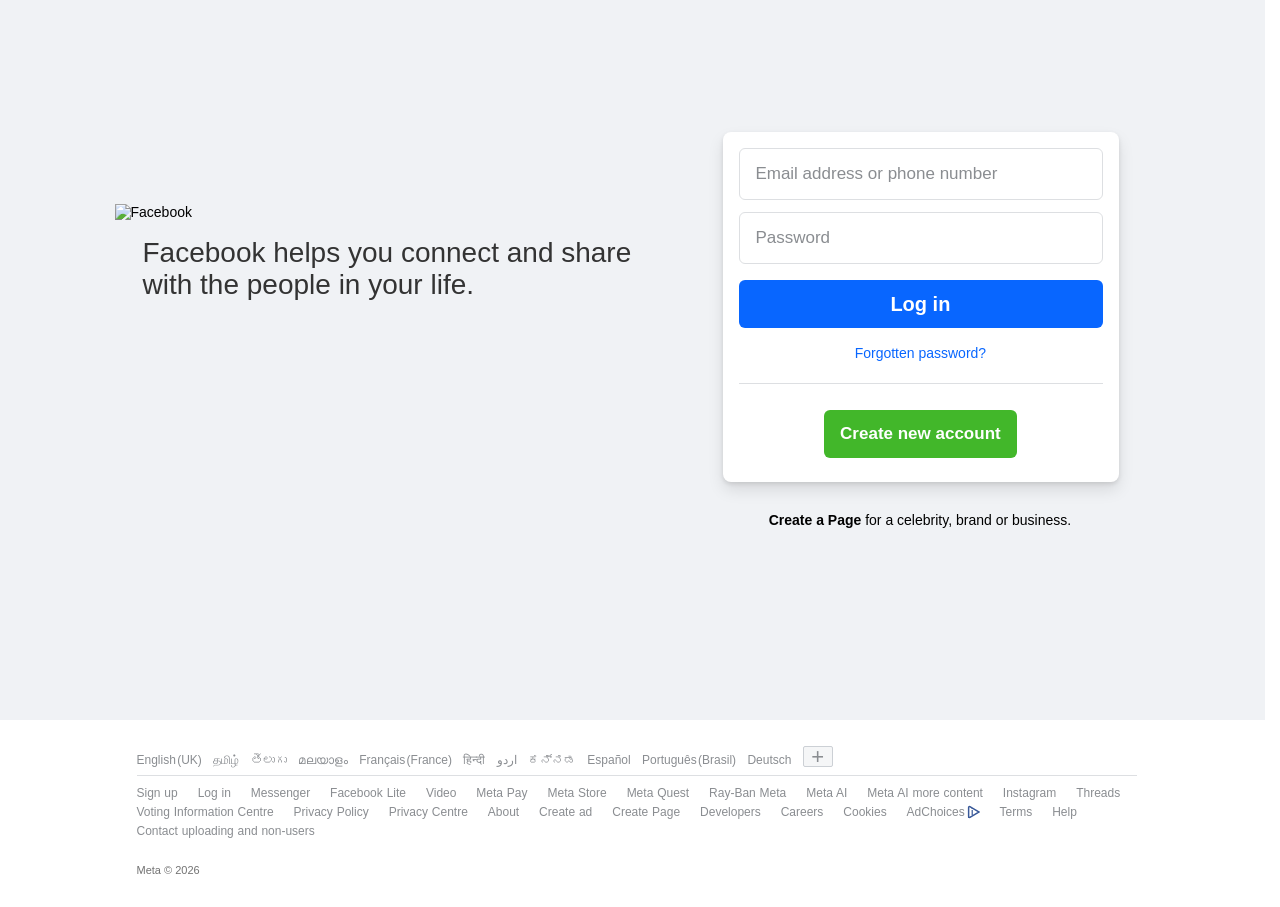
==== index.html @ e40c558f "create the responsive web design" ====
<!DOCTYPE html>
<html lang="en">

<head>
  <meta charset="UTF-8">
  <meta http-equiv="X-UA-Compatible" content="IE=edge">
  <meta name="viewport" content="width=device-width, initial-scale=1.0">
  <title>Facebook</title>
  <link rel="stylesheet" href="./style.css">
</head>

<body>

  <div class="container">
    <!-- main container -->
    <div class="content">
      <!-- logo container -->
      <div class="left-content">
        <div class="f-logo">
          <img class="fb_logo _8ilh img" src="https://static.xx.fbcdn.net/rsrc.php/y1/r/4lCu2zih0ca.svg" alt="Facebook">
        </div>
        <h2 class="f-quote">Facebook helps you connect and share<br>with the people in your life.</h2>
      </div>
      <!-- login form -->
      <div class="right-content">
        <div class="card">
          <form>
            <div class="input-container">
              <input type="text" placeholder="Email address or phone number">
            </div>
            <div class="input-container">
              <input type="password" placeholder="Password">
            </div>
            <div class="login-btn-container">
              <button class="login-btn">Log in</button>
            </div>
          </form>

          <div class="forgotten-password">
            <a href="https://en-gb.facebook.com/recover/initiate/?privacy_mutation_token=eyJ0eXBlIjowLCJjcmVhdGlvbl90aW1lIjoxNzY2Njc2MTUwLCJjYWxsc2l0ZV9pZCI6MzgxMjI5MDc5NTc1OTQ2fQ%3D%3D&amp;ars=facebook_login&amp;next"
              id="u_0_6_TG">Forgotten password?</a>
          </div>

          <div class="divider"></div>

          <div class="" style="text-align: center;">
            <a class="crt-new-ac" href="#">Create new account</a>
          </div>
        </div>
        <div class="crt-page">
          <a href="/pages/create/?ref_type=registration_form" class="_8esh">Create a Page</a>
          <span>for a celebrity, brand or business.</span>
        </div>
      </div>
    </div>
  </div>

  <div class="footer">
    <footer class="footer-languages">
      <ul>
        <li><a href="">English (UK)</a></li>
        <li><a class="_sv4" dir="ltr" href="https://en-gb.facebook.com/" title="Tamil" id="u_0_7_i2">தமிழ்</a></li>
        <li><a class="_sv4" dir="ltr" href="https://ta-in.facebook.com/" title="Telugu" id="u_0_8_mL">తెలుగు</a></li>
        <li><a class="_sv4" dir="ltr" href="https://te-in.facebook.com/" title="Kannada" id="u_0_9_aP">മലയാളം</a></li>
        <li><a class="_sv4" dir="ltr" href="https://kn-in.facebook.com/" title="Urdu" id="u_0_a_r3">Français
            (France)</a>
        </li>
        <li><a class="_sv4" dir="ltr" href="https://ur-pk.facebook.com/" title="Hindi" id="u_0_b_mu">हिन्दी</a></li>
        <li><a class="_sv4" dir="ltr" href="https://hi-in.facebook.com/" title="Malayalam" id="u_0_c_m7">اردو</a></li>
        <li><a class="_sv4" dir="ltr" href="https://ml-in.facebook.com/" title="Sinhala" id="u_0_d_Tx">ಕನ್ನಡ</a></li>
        <li><a class="_sv4" dir="ltr" href="https://si-lk.facebook.com/" title="Punjabi" id="u_0_e_3w">Español</a></li>
        <li><a class="_sv4" dir="ltr" href="https://pa-in.facebook.com/" title="Bengali" id="u_0_f_Mh">Português
            (Brasil)</a></li>
        <li><a class="_sv4" dir="ltr" href="https://bn-in.facebook.com/" title="Gujarati" id="u_0_g_7p">Deutsch</a></li>
        <li><a href="#" class="add-lang-btn">+</a>
          <a role="button" class="_42ft _4jy0 _517i _517h _51sy" rel="dialog"
            ajaxify="/settings/language/language/?uri=https%3A%2F%2Fde-de.facebook.com%2F&amp;source=www_list_selector_more"
            href="#" title="Show more languages"><i class="img sp_GPvE0syHYuh sx_8e0301"></i></a>
          <i class="img sp_GPvE0syHYuh sx_8e0301"></i>
        </li>
      </ul>
      <div class="footer-divider">
        <div class="footer-links">
          <ul>
            <li><a href="/reg/" title="Sign up for Facebook">Sign up</a></li>
            <li><a href="/login/" title="Log in to Facebook">Log in</a></li>
            <li><a href="https://messenger.com/" title="Take a look at Messenger.">Messenger</a></li>
            <li><a href="/lite/" title="Facebook Lite for Android.">Facebook Lite</a></li>
            <li><a href="https://en-gb.facebook.com/watch/" title="Browse in Video">Video</a></li>
            <li><a href="https://about.meta.com/technologies/meta-pay" title="Learn more about Meta Pay"
                target="_blank">Meta
                Pay</a></li>
            <li><a href="https://www.meta.com/" title="Discover Meta" target="_blank">Meta Store</a></li>
            <li><a href="https://www.meta.com/quest/" title="Learn more about Meta Quest" target="_blank">Meta Quest</a>
            </li>
            <li><a href="https://www.meta.com/smart-glasses/" title="Learn more about Ray-Ban Meta"
                target="_blank">Ray-Ban
                Meta</a></li>
            <li><a href="https://www.meta.ai/" title="Meta AI">Meta AI</a></li>
            <li><a
                href="https://www.meta.ai/pages/queen-size-bed-trends-comfort-support-sustainability-hybrid-mattresses-cooling-technology/?utm_source=foa_web_footer"
                title="Meta AI more content">Meta AI more content</a></li>
            <li><a href="https://www.instagram.com/" title="Take a look at Instagram" target="_blank"
                rel="noreferrer nofollow" data-lynx-mode="asynclazy"
                data-lynx-uri="https://l.facebook.com/l.php?u=https%3A%2F%2Fwww.instagram.com%2F&amp;h=AT3POuU1uqNCojWuTNXy1VOGegPXQLYEjkG7fBOgNoiq6vwULwk7Nhj6K0GEr8KMSyI0ORSLt9Yaq44rRXJvgvGW3bh_v-HoK4diHktAbqTXuwsHjVoGDc4fAb-jchSrs5P4JQZw4pUf9Pf9z_v8mA">Instagram</a>
            </li>
            <li><a href="https://www.threads.com/" title="Check out Threads">Threads</a></li>
            <li><a href="/votinginformationcenter/?entry_point=c2l0ZQ%3D%3D"
                title="See the Voting Information Centre">Voting Information Centre</a></li>
            <li><a href="/privacy/policy/?entry_point=facebook_page_footer"
                title="Learn how we collect, use and share information to support Facebook.">Privacy Policy</a></li>
            <li><a href="/privacy/center/?entry_point=facebook_page_footer"
                title="Learn how to manage and control your privacy on Facebook.">Privacy Centre</a></li>
            <li><a href="https://about.meta.com/" accesskey="8"
                title="Read our blog, discover the resource centre and find job opportunities.">About</a></li>
            <li><a
                href="/ad_campaign/landing.php?placement=pflo&amp;campaign_id=402047449186&amp;nav_source=unknown&amp;extra_1=auto"
                title="Advertise on Facebook">Create ad</a></li>
            <li><a href="/pages/create/?ref_type=site_footer" title="Create a Page">Create Page</a></li>
            <li><a href="https://developers.facebook.com/?ref=pf" title="Develop on our platform.">Developers</a></li>
            <li><a href="/careers/?ref=pf" title="Make your next career move to our brilliant company.">Careers</a></li>
            <li><a href="/policies/cookies/" title="Learn about cookies and Facebook." data-nocookies="1">Cookies</a>
            </li>
            <link rel="stylesheet" href="https://cdnjs.cloudflare.com/ajax/libs/font-awesome/6.5.0/css/all.min.css">
            <span class="addchoice-sprite"></span>
            <li>
              <a data-nocookies="1" href="https://www.facebook.com/help/568137493302217"
                title="Learn about Ad Choices.">AdChoices<svg width="14" height="14" viewBox="0 0 16 16"
                  style="vertical-align: text-bottom; margin-left: 1px; border-radius: 6px;">
                  <polygon points="3,1 15,8 3,15" fill="none" stroke="#385898" stroke-width="1.7" />
                  <text x="7" y="11" text-anchor="middle" fill="#385898" font-size="10" font-weight="bold">i</text>
                </svg></a>
            </li>

            <li><a data-nocookies="1" href="/policies?ref=pf" accesskey="9"
                title="Review our terms and policies.">Terms</a>
            </li>
            <li><a href="/help/?ref=pf" accesskey="0" title="Visit our Help Centre.">Help</a></li>
            <li><a href="https://www.facebook.com/help/637205020878504"
                title="Visit our contact uploading and non-users notice.">Contact uploading and non-users</a></li>
          </ul>
          <ol>
            <small class="meta-copy">Meta &copy; 2026</small>
          </ol>
        </div>
      </div>

    </footer>
</body>

</html>
---- style.css ----
*{
    margin: 0;
    padding: 0;
}
body{
    font-family: Arial, Helvetica, sans-serif;
    font-size: 14px;
    background: #fff;
}

.container{
    background: #f0f2f5;
    padding-top: 72px;
    padding-bottom: 152px;
    margin-right: 15px;
}

.content{
    width: 980px;
    margin: 20px auto;
}

.content > div{
    display: inline-block;
    vertical-align: top;
}

.left-content{
    width: 577px;
    padding-right: 18px;
    box-sizing: border-box;
}
.f-logo{
    margin: 112px 0 16px;
    margin-bottom: 17px;
}
.f-logo > img{
    height: 106px;
    margin: -28px;
}

.f-quote{
    font-size: 28px;
    font-weight: 500;
    color: #333;
}

.card{
    background: #fff;
    width: 396px;
    height: 350px;
    border-radius: 8px;
    box-shadow: 0 2px 4px rgb(0 0 0 / 10%), 0 8px 16px rgb(0 0 0 / 10%);
    padding: 10px 16px;
    padding-left: 16px;
    padding-top: 11px;
    box-sizing: border-box;
    margin-top: 40px;
}

.input-container > input[type=text],
.input-container > input[type=password]{
    width: 100%;
    padding: 15px 16px;
    padding-left: 15px;
    margin-top: 8px;
    box-sizing: border-box;
    outline: none;
    border: 1px solid #dddfe2;
    background: #ffffff;
    border-radius: 6px;
    margin: 5px 0;
    font-size: 17px;
    margin-bottom: 7px;
    padding-bottom: 15px;
}

.input-container > input[type=text]:focus,
.input-container > input[type=password]:focus{
    border: 1px solid #1877f2;
    border-color: #0866ff;
    box-shadow: 0 0 0 2px #e7f3ff;
    caret-color: #0866ff;
}

.input-container input::placeholder {
    color: #8a8d91; 
    font-size: 17px;
}

.input-container input:focus::placeholder {
    color: #b0b3b8;
}

.login-btn{
    background: #0866ff;
    color: #fff;
    border-radius: 6px;
    width: 100%;
    font-size: 20px;
    font-weight: 600;
    border: none;
    box-sizing: border-box;
    padding: 14px 16px;
    padding-left: 14px;
    padding-bottom: 12px;
    padding-top: 13px;
    margin: 10px 0;
    margin-top: 9px;
    cursor: pointer;
}

.forgotten-password{
    text-align: center;
}

.forgotten-password > a{
    font-size: 14px;
    color: #0866ff;
    display: inline-block;
    margin: 20px 0;
    padding-top: 4px;
    padding-left: 2px;
    padding-right: 4px;
    padding-bottom: 15px;
    text-decoration: none;
    margin-top: 3px;
     margin-bottom: 7px;
}

.forgotten-password > a:hover{
    text-decoration: underline;
}

.forgotten-password {
    text-align: center;
    border-bottom: 1px solid #dddfe2;
    margin-bottom: 26px;

}


.crt-new-ac {
    display: inline-block;
    background: #42b72a;
    border-radius: 6px;
    color: #ffffff;
    text-decoration: none;
    padding: 14px 16px;
    font-weight: 600;
    font-size: 17px;
    margin-right: 2px;
}


.crt-new-ac:hover{
  background-color: #36a420;
  border-color: #36a420;
}

.crt-page{
    color: #000;
    text-align: center;
    padding: 20px 0;
    padding-left: 5px;
    padding-top: 30px;
    margin-right: 8px;
}

.crt-page > a {
    text-decoration: none;
    font-weight: bold;
    color: #000;
}

.crt-page > a:hover {
    text-decoration: underline;
}

.footer {
    max-width: 1000px;
    margin: 30px auto;
    font-size: 12px;
    color: #737373;
    margin-top: 26px;
    padding-right: 7px;
}

.footer-languages ul {
    list-style: none;
    padding: 0;
    margin: 8px 0;
    word-spacing: -2px;
}

.footer-languages ul li {
    display: inline-block;
    margin-right: 10px;
}

.footer-languages ul li a {
    text-decoration: none;
    color: #8a8d91;
}

.footer-languages ul li a:hover {
    text-decoration: underline;
}

.footer-divider {
    border-top: 1px solid #dddfe2;
    margin: 5px 0;

}

.footer-links ul {
    list-style: none;
    padding: 0;
    margin: 8px 0;
    line-height: 1.6;
    margin-bottom: 21px;
    word-spacing: 0.5px;
}

.footer-links ul li {
    display: inline-block;
    margin-right: 16.1px;
}

.footer-links ul li a {
    text-decoration: none;
    color: #8a8d91;
}

.footer-links ul li a:hover {
    text-decoration: underline;
}

.meta-copy {
    margin-top: 20px;
    font-size: 11px;
    color: #737373;
}

.add-lang-btn {
    display: inline-block;
    text-decoration: none;
    display: inline-flex;
    align-items: center;
    justify-content: center;
    width: 28px;
    height: 18px;
    border: 1px solid #ccd0d5;
    border-radius: 2px;
    font-size: 22px;
    color: #181717;
    cursor: pointer;
    line-height: 1;
    background-color: #f5f6f7;
    padding-top: 1px;
    background-image: url(/rsrc.php/v4/yB/r/sQkNqpqx9ne.png);
    background-size: auto;
    background-repeat: no-repeat;
}

.add-lang-btn:hover {
    background: #ffffff;
}

.adchoices img {
    background-image: url(/rsrc.php/v4/yB/r/sQkNqpqx9ne.png);
    background-size: auto;
    background-repeat: no-repeat;
    display: inline-block;
    height: 16px;
    width: 16px;
}

.adchoices {
    padding-right: 16px;
    background: url("./assets/adchoices.png") no-repeat right center;
    background-size: 12px 12px;
}

.adchoices-link {
    text-decoration: none; 
    color: inherit; 
    outline: none; 
}

.adchoices-link:hover,
.adchoices-link:focus,
.adchoices-link:active {
    text-decoration: none; 
}


@media (max-width: 520px) {

  .container {
    padding-top: 20px;
    padding-bottom: 20px;
    background: #f0f2f5;
    margin-top: -120px;
  }

  .content {
    width: 100%;
    margin: 0;
    display: flex;
    flex-direction: column;
    align-items: center;
  }

  .content > div {
    width: 100%;
  }

  .f-logo {
    text-align: center;
    margin-bottom: 10px;
  }

  .f-logo img {
    height: 100px;
    margin: 0 auto; 
    margin-left: -3px;
  }


  .f-quote {
    font-size: 25px;
    font-weight: 400;
    color: #1c1e21;
    text-align: center;
    margin-bottom: 20px;
    line-height: 24px;
    margin-top: -10px;
    margin-left: 10px;
  }

  .card {
    width: 100%;
    max-width: 400px;
    margin: 20px auto;
    background: #fff;
    border-radius: 10px;
    box-shadow: 0 2px 4px rgb(0 0 0 / 10%),
                0 8px 16px rgb(0 0 0 / 10%);
    padding: 16px;
    box-sizing: border-box;
    margin-bottom: 70px;
  }

  
.crt-page{
    color: #000;
    text-align: center;
    padding: 20px 0;
    padding-left: 5px;
    padding-top: 40px;
    margin-right: 8px;
}

.crt-page > a {
    text-decoration: none;
    font-weight: bold;
    color: #000;
}

.crt-page > a:hover {
    text-decoration: underline;
}

.add-lang-btn {
    display: inline-block;
    text-decoration: none;
    display: inline-flex;
    align-items: center;
    justify-content: center;
    width: 28px;
    height: 18px;
    border: 1px solid #ccd0d5;
    border-radius: 2px;
    font-size: 22px;
    color: #181717;
    cursor: pointer;
    line-height: 1;
    background-color: #f5f6f7;
    padding-top: 1px;
    background-image: url(/rsrc.php/v4/yB/r/sQkNqpqx9ne.png);
    background-size: auto;
    background-repeat: no-repeat;
}

.add-lang-btn:hover {
  background: #f0f2f5;
}

@media (max-width: 520px) {
  .footer {
    font-size: 12px;
    width: 80%;
  }

  .footer-lang,
  .footer-links {
    justify-content: center;
    gap: 6px;
  }

  .footer a {
    margin-right: 0;
  }

  .footer-copy {
    margin-top: 8px;
    text-align: center;
  }
}

}
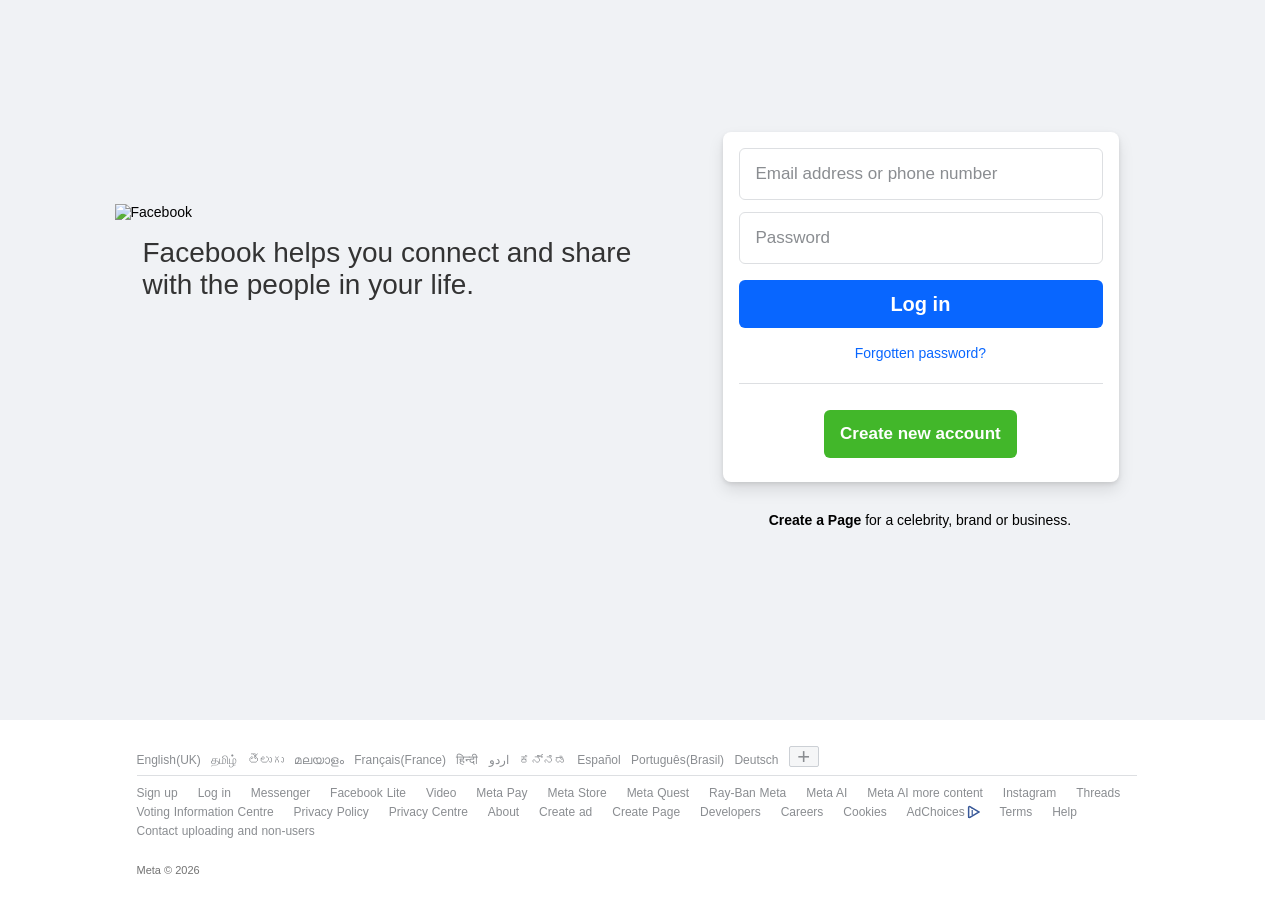
==== commit 44148f5a: "footer text alignment" ====
--- a/index.html
+++ b/index.html
@@ -72,12 +72,15 @@
         <li><a class="_sv4" dir="ltr" href="https://pa-in.facebook.com/" title="Bengali" id="u_0_f_Mh">Português
             (Brasil)</a></li>
         <li><a class="_sv4" dir="ltr" href="https://bn-in.facebook.com/" title="Gujarati" id="u_0_g_7p">Deutsch</a></li>
-        <li><a href="#" class="add-lang-btn">+</a>
+
+        <li class="more-lang">
+        <a href="#" class="add-lang-btn">+</a>
           <a role="button" class="_42ft _4jy0 _517i _517h _51sy" rel="dialog"
             ajaxify="/settings/language/language/?uri=https%3A%2F%2Fde-de.facebook.com%2F&amp;source=www_list_selector_more"
             href="#" title="Show more languages"><i class="img sp_GPvE0syHYuh sx_8e0301"></i></a>
           <i class="img sp_GPvE0syHYuh sx_8e0301"></i>
         </li>
+        
       </ul>
       <div class="footer-divider">
         <div class="footer-links">
--- a/style.css
+++ b/style.css
@@ -190,12 +190,13 @@
     list-style: none;
     padding: 0;
     margin: 8px 0;
-    word-spacing: -2px;
+    word-spacing: -3px;
 }
 
 .footer-languages ul li {
     display: inline-block;
     margin-right: 10px;
+     
 }
 
 .footer-languages ul li a {
@@ -253,7 +254,6 @@
     border: 1px solid #ccd0d5;
     border-radius: 2px;
     font-size: 22px;
-    color: #181717;
     cursor: pointer;
     line-height: 1;
     background-color: #f5f6f7;
@@ -261,6 +261,7 @@
     background-image: url(/rsrc.php/v4/yB/r/sQkNqpqx9ne.png);
     background-size: auto;
     background-repeat: no-repeat;
+    text-decoration: none;
 }
 
 .add-lang-btn:hover {
@@ -313,7 +314,7 @@
   }
 
   .content > div {
-    width: 100%;
+    width: 120%;
   }
 
   .f-logo {
@@ -380,10 +381,10 @@
     justify-content: center;
     width: 28px;
     height: 18px;
+    color: #4b4f56;
     border: 1px solid #ccd0d5;
     border-radius: 2px;
     font-size: 22px;
-    color: #181717;
     cursor: pointer;
     line-height: 1;
     background-color: #f5f6f7;
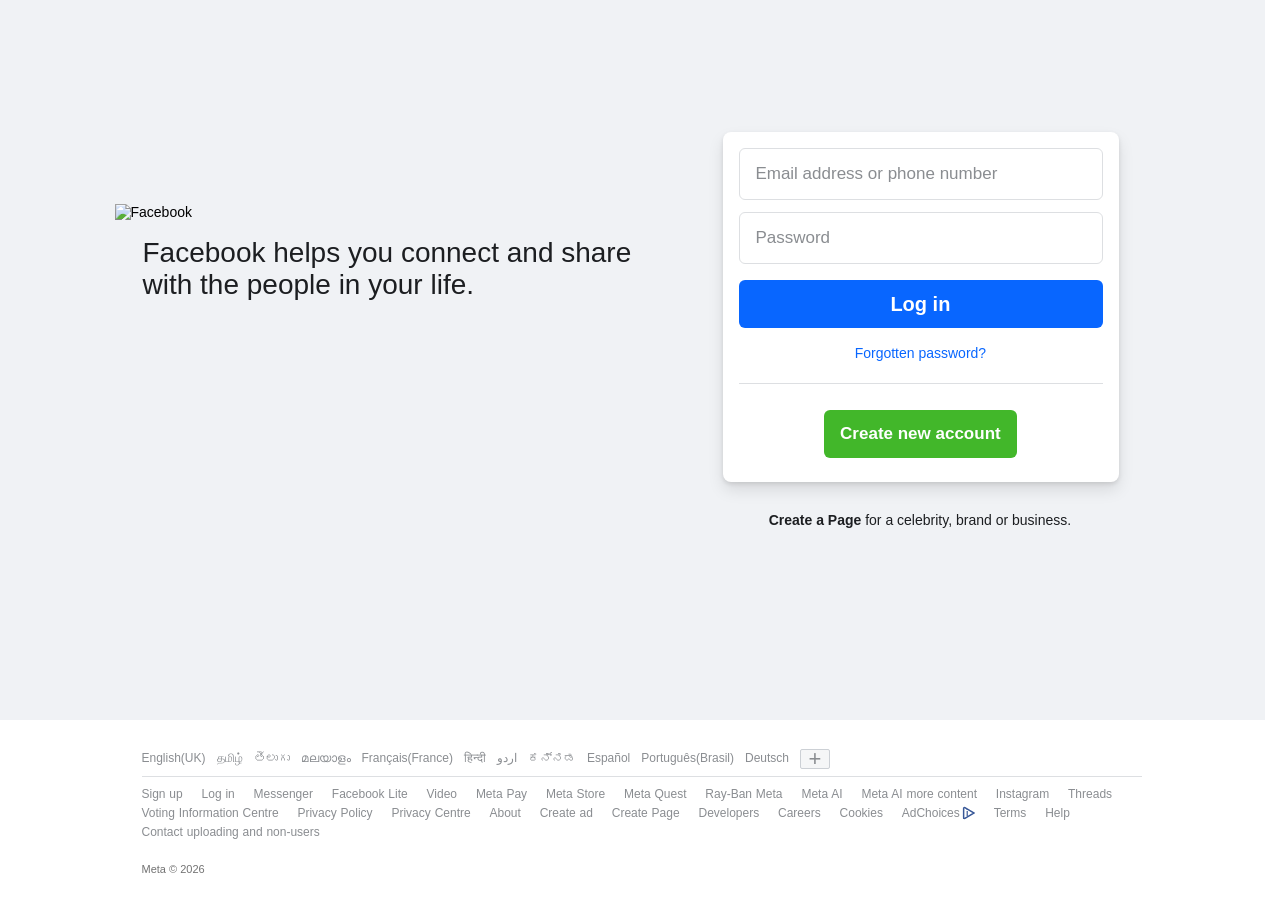
==== commit 0baea526: "Footer alignment fix" ====
--- a/index.html
+++ b/index.html
@@ -58,19 +58,17 @@
   <div class="footer">
     <footer class="footer-languages">
       <ul>
-        <li><a href="">English (UK)</a></li>
+        <li><a href="">English(UK)</a></li>
         <li><a class="_sv4" dir="ltr" href="https://en-gb.facebook.com/" title="Tamil" id="u_0_7_i2">தமிழ்</a></li>
         <li><a class="_sv4" dir="ltr" href="https://ta-in.facebook.com/" title="Telugu" id="u_0_8_mL">తెలుగు</a></li>
         <li><a class="_sv4" dir="ltr" href="https://te-in.facebook.com/" title="Kannada" id="u_0_9_aP">മലയാളം</a></li>
-        <li><a class="_sv4" dir="ltr" href="https://kn-in.facebook.com/" title="Urdu" id="u_0_a_r3">Français
-            (France)</a>
+        <li><a class="_sv4" dir="ltr" href="https://kn-in.facebook.com/" title="Urdu" id="u_0_a_r3">Français(France)</a>
         </li>
         <li><a class="_sv4" dir="ltr" href="https://ur-pk.facebook.com/" title="Hindi" id="u_0_b_mu">हिन्दी</a></li>
         <li><a class="_sv4" dir="ltr" href="https://hi-in.facebook.com/" title="Malayalam" id="u_0_c_m7">اردو</a></li>
         <li><a class="_sv4" dir="ltr" href="https://ml-in.facebook.com/" title="Sinhala" id="u_0_d_Tx">ಕನ್ನಡ</a></li>
         <li><a class="_sv4" dir="ltr" href="https://si-lk.facebook.com/" title="Punjabi" id="u_0_e_3w">Español</a></li>
-        <li><a class="_sv4" dir="ltr" href="https://pa-in.facebook.com/" title="Bengali" id="u_0_f_Mh">Português
-            (Brasil)</a></li>
+        <li><a class="_sv4" dir="ltr" href="https://pa-in.facebook.com/" title="Bengali" id="u_0_f_Mh">Português(Brasil)</a></li>
         <li><a class="_sv4" dir="ltr" href="https://bn-in.facebook.com/" title="Gujarati" id="u_0_g_7p">Deutsch</a></li>
 
         <li class="more-lang">
--- a/style.css
+++ b/style.css
@@ -30,10 +30,12 @@
     padding-right: 18px;
     box-sizing: border-box;
 }
+
 .f-logo{
     margin: 112px 0 16px;
     margin-bottom: 17px;
 }
+
 .f-logo > img{
     height: 106px;
     margin: -28px;
@@ -42,7 +44,7 @@
 .f-quote{
     font-size: 28px;
     font-weight: 500;
-    color: #333;
+    color: #1c1e21;
 }
 
 .card{
@@ -50,7 +52,7 @@
     width: 396px;
     height: 350px;
     border-radius: 8px;
-    box-shadow: 0 2px 4px rgb(0 0 0 / 10%), 0 8px 16px rgb(0 0 0 / 10%);
+    box-shadow: 0 2px 4px #0000001a, 0 8px 16px #0000001a;
     padding: 10px 16px;
     padding-left: 16px;
     padding-top: 11px;
@@ -125,7 +127,7 @@
     padding-bottom: 15px;
     text-decoration: none;
     margin-top: 3px;
-     margin-bottom: 7px;
+    margin-bottom: 7px;
 }
 
 .forgotten-password > a:hover{
@@ -159,18 +161,20 @@
 }
 
 .crt-page{
-    color: #000;
+    color: #1c1e21;
     text-align: center;
     padding: 20px 0;
     padding-left: 5px;
     padding-top: 30px;
     margin-right: 8px;
+    padding-top: -14px;
 }
 
 .crt-page > a {
     text-decoration: none;
     font-weight: bold;
-    color: #000;
+    color: #1c1e21;
+    padding-top: -3px;
 }
 
 .crt-page > a:hover {
@@ -184,19 +188,23 @@
     color: #737373;
     margin-top: 26px;
     padding-right: 7px;
+    padding-left: 10px;
 }
 
 .footer-languages ul {
     list-style: none;
     padding: 0;
     margin: 8px 0;
-    word-spacing: -3px;
+    word-spacing: -5px;
+    padding-left: -2px;
+    padding-bottom: 3px;
+    padding-top: 3px;
+    
 }
 
 .footer-languages ul li {
     display: inline-block;
-    margin-right: 10px;
-     
+    margin-right: 11px;  
 }
 
 .footer-languages ul li a {
@@ -208,40 +216,6 @@
     text-decoration: underline;
 }
 
-.footer-divider {
-    border-top: 1px solid #dddfe2;
-    margin: 5px 0;
-
-}
-
-.footer-links ul {
-    list-style: none;
-    padding: 0;
-    margin: 8px 0;
-    line-height: 1.6;
-    margin-bottom: 21px;
-    word-spacing: 0.5px;
-}
-
-.footer-links ul li {
-    display: inline-block;
-    margin-right: 16.1px;
-}
-
-.footer-links ul li a {
-    text-decoration: none;
-    color: #8a8d91;
-}
-
-.footer-links ul li a:hover {
-    text-decoration: underline;
-}
-
-.meta-copy {
-    margin-top: 20px;
-    font-size: 11px;
-    color: #737373;
-}
 
 .add-lang-btn {
     display: inline-block;
@@ -257,15 +231,56 @@
     cursor: pointer;
     line-height: 1;
     background-color: #f5f6f7;
-    padding-top: 1px;
     background-image: url(/rsrc.php/v4/yB/r/sQkNqpqx9ne.png);
     background-size: auto;
     background-repeat: no-repeat;
     text-decoration: none;
+    color: #4b4f56;
+    vertical-align: middle;
 }
 
 .add-lang-btn:hover {
     background: #ffffff;
+}
+
+.footer-divider {
+    border-top: 1px solid #dddfe2;
+    margin: 5px 0;
+    width: 100%;
+    margin-top: -4px;
+    padding: 0 !important;
+    position: relative;
+}
+
+.footer-links ul {
+    list-style: none;
+    padding: 0;
+    margin: 8px 0;
+    line-height: 1.6;
+    margin-bottom: 19px;
+    word-spacing: 0.5px;
+    letter-spacing: 7%;
+    box-sizing: border-box;
+}
+
+.footer-links ul li {
+    display: inline-block;
+    margin-right: 15px;
+}
+
+.footer-links ul li a {
+    text-decoration: none;
+    color: #8a8d91;
+}
+
+.footer-links ul li a:hover {
+    text-decoration: underline;
+}
+
+.meta-copy {
+    margin-top: 20px;
+    font-size: 11px;
+    color: #737373;
 }
 
 .adchoices img {
@@ -299,6 +314,7 @@
 @media (max-width: 520px) {
 
   .container {
+    display: grid;
     padding-top: 20px;
     padding-bottom: 20px;
     background: #f0f2f5;
@@ -346,8 +362,7 @@
     margin: 20px auto;
     background: #fff;
     border-radius: 10px;
-    box-shadow: 0 2px 4px rgb(0 0 0 / 10%),
-                0 8px 16px rgb(0 0 0 / 10%);
+    box-shadow: 0 2px 4px #0000001a, 0 8px 16px #0000001a;
     padding: 16px;
     box-sizing: border-box;
     margin-bottom: 70px;
@@ -355,18 +370,19 @@
 
   
 .crt-page{
-    color: #000;
+    color: #1c1e21;
     text-align: center;
     padding: 20px 0;
     padding-left: 5px;
-    padding-top: 40px;
     margin-right: 8px;
+    margin-top: -60px;
+    margin-bottom: 90px;
 }
 
 .crt-page > a {
     text-decoration: none;
     font-weight: bold;
-    color: #000;
+    color: #1c1e21;
 }
 
 .crt-page > a:hover {
@@ -381,7 +397,7 @@
     justify-content: center;
     width: 28px;
     height: 18px;
-    color: #4b4f56;
+    color: #1c1e21;
     border: 1px solid #ccd0d5;
     border-radius: 2px;
     font-size: 22px;
@@ -402,6 +418,7 @@
   .footer {
     font-size: 12px;
     width: 80%;
+    
   }
 
   .footer-lang,
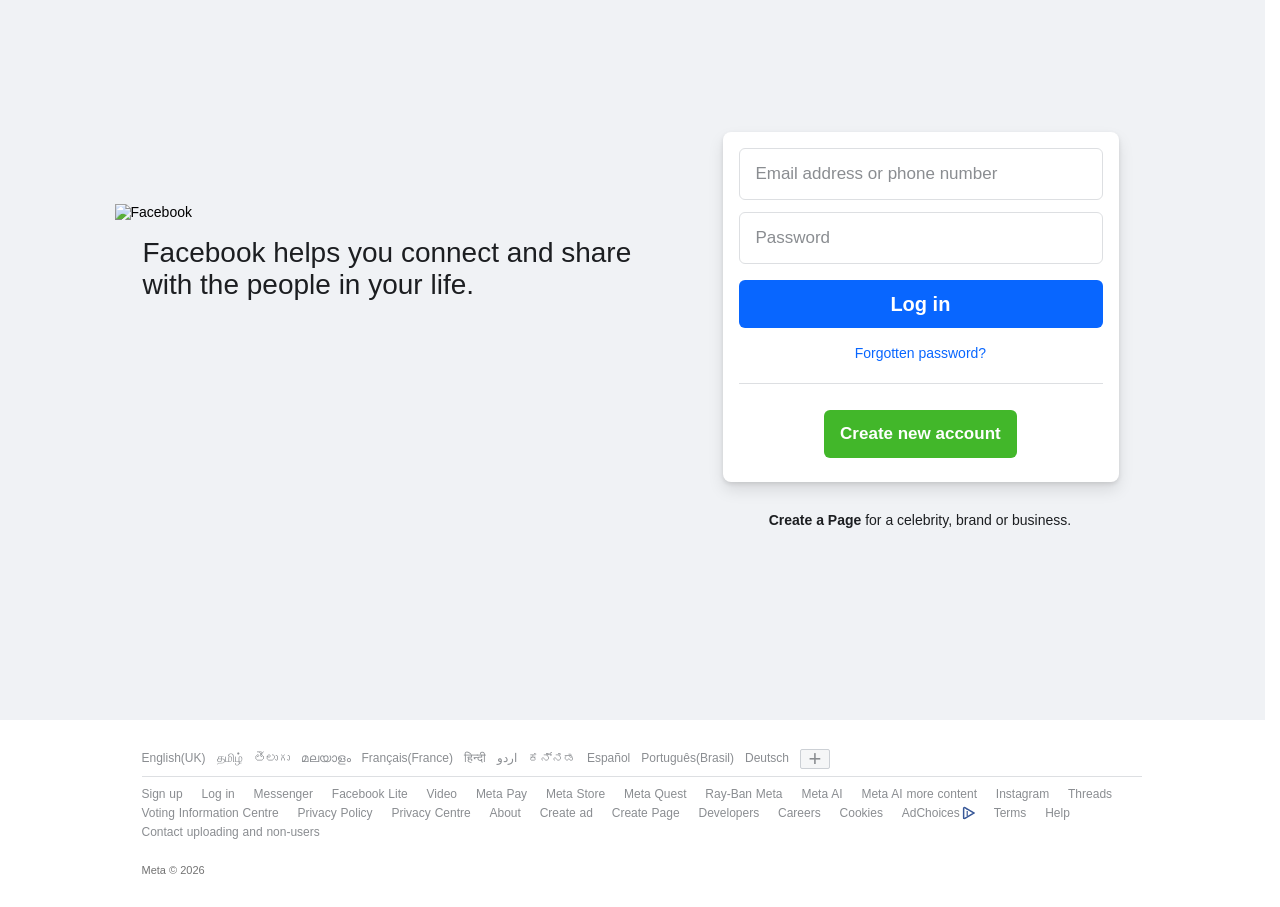
==== commit 331641a7: "language pop-up" ====
--- a/index.html
+++ b/index.html
@@ -48,7 +48,7 @@
           </div>
         </div>
         <div class="crt-page">
-          <a href="/pages/create/?ref_type=registration_form" class="_8esh">Create a Page</a>
+           <a href="/pages/create/?ref_type=registration_form" class="_8esh">Create a Page</a>
           <span>for a celebrity, brand or business.</span>
         </div>
       </div>
@@ -62,8 +62,7 @@
         <li><a class="_sv4" dir="ltr" href="https://en-gb.facebook.com/" title="Tamil" id="u_0_7_i2">தமிழ்</a></li>
         <li><a class="_sv4" dir="ltr" href="https://ta-in.facebook.com/" title="Telugu" id="u_0_8_mL">తెలుగు</a></li>
         <li><a class="_sv4" dir="ltr" href="https://te-in.facebook.com/" title="Kannada" id="u_0_9_aP">മലയാളം</a></li>
-        <li><a class="_sv4" dir="ltr" href="https://kn-in.facebook.com/" title="Urdu" id="u_0_a_r3">Français(France)</a>
-        </li>
+        <li><a class="_sv4" dir="ltr" href="https://kn-in.facebook.com/" title="Urdu" id="u_0_a_r3">Français(France)</a></li>
         <li><a class="_sv4" dir="ltr" href="https://ur-pk.facebook.com/" title="Hindi" id="u_0_b_mu">हिन्दी</a></li>
         <li><a class="_sv4" dir="ltr" href="https://hi-in.facebook.com/" title="Malayalam" id="u_0_c_m7">اردو</a></li>
         <li><a class="_sv4" dir="ltr" href="https://ml-in.facebook.com/" title="Sinhala" id="u_0_d_Tx">ಕನ್ನಡ</a></li>
@@ -72,14 +71,91 @@
         <li><a class="_sv4" dir="ltr" href="https://bn-in.facebook.com/" title="Gujarati" id="u_0_g_7p">Deutsch</a></li>
 
         <li class="more-lang">
-        <a href="#" class="add-lang-btn">+</a>
+        <a href="javascript:void(0)" id="openLangBtn" class="add-lang-btn">+</a>
+
+
           <a role="button" class="_42ft _4jy0 _517i _517h _51sy" rel="dialog"
             ajaxify="/settings/language/language/?uri=https%3A%2F%2Fde-de.facebook.com%2F&amp;source=www_list_selector_more"
             href="#" title="Show more languages"><i class="img sp_GPvE0syHYuh sx_8e0301"></i></a>
           <i class="img sp_GPvE0syHYuh sx_8e0301"></i>
         </li>
-        
       </ul>
+
+      <!-- Overlay -->
+<div class="overlay" id="languageOverlay" onclick="closeLangPopup()"></div>
+
+<!-- Popup Box -->
+<div class="lang-popup" id="languagePopup">
+  <div class="lang-header">
+    <span>Select your language</span>
+  </div>
+
+  <div class="clearfix">
+    <li>Suggested languages</li>
+    <li>English (UK) ✓</li>
+    <li>தமிழ்</li>
+    <li>తెలుగు</li>
+    <li>മലയാളം</li>
+  </div>
+
+
+<div class="divider-line"></div>
+  <div class="lang-body">
+    <p>English (US)</p>
+    <p>English (UK)</p>
+    <p>Deutsch</p>
+    <p>Français</p>
+    <p>Español</p>
+    <p>Italiano</p>
+    <p>Português</p>
+    <p>Nederlands</p>
+    <p>Polski</p>
+    <p>Čeština</p>
+    <p>Dansk</p>
+    <p>Suomi</p>
+    <p>Русский</p>
+    <p>Українська</p>
+    <p>Türkçe</p>
+    <p>Ελληνικά</p>
+    <p>العربية</p>
+    <p>فارسی</p>
+    <p>עברית</p>
+    <p>हिन्दी</p>
+    <p>मराठी</p>
+    <p>বাংলা</p>
+    <p>ગુજરાતી</p>
+    <p>ਪੰਜਾਬੀ</p>
+    <p>தமிழ்</p>
+    <p>తెలుగు</p>
+    <p>ಕನ್ನಡ</p>
+    <p>മലയാളം</p>
+    <p>සිංහල</p>
+    <p>ไทย</p>
+    <p>Tiếng Việt</p>
+    <p>Bahasa Indonesia</p>
+    <p>Bahasa Melayu</p>
+    <p>Filipino</p>
+    <p>한국어</p>
+    <p>日本語</p>
+    <p>中文(简体)</p>
+    <p>中文(繁體)</p>
+    <p>नेपाली</p>
+    <p>اردو</p>
+    <p>پښتو</p>
+    <p>አማርኛ</p>
+    <p>Kiswahili</p>
+    <p>Shqip</p>
+    <p>Română</p>
+    <p>Magyar</p>
+  </div>
+
+  <div class="lang-footer">
+    <button id="closeLangBtn">Close</button>
+  </div>
+</div>
+
+
+      
       <div class="footer-divider">
         <div class="footer-links">
           <ul>
@@ -132,7 +208,7 @@
                   <text x="7" y="11" text-anchor="middle" fill="#385898" font-size="10" font-weight="bold">i</text>
                 </svg></a>
             </li>
-
+            
             <li><a data-nocookies="1" href="/policies?ref=pf" accesskey="9"
                 title="Review our terms and policies.">Terms</a>
             </li>
@@ -146,6 +222,23 @@
         </div>
       </div>
 
+<script>
+document.getElementById("openLangBtn").addEventListener("click", function(e){
+  e.preventDefault(); 
+  document.getElementById("languagePopup").style.display = "block";
+  document.getElementById("languageOverlay").style.display = "block";
+});
+
+document.getElementById("closeLangBtn").addEventListener("click", closePopup);
+document.getElementById("languageOverlay").addEventListener("click", closePopup);
+
+function closePopup(){
+  document.getElementById("languagePopup").style.display = "none";
+  document.getElementById("languageOverlay").style.display = "none";
+}
+</script>
+
+
     </footer>
 </body>
 
--- a/style.css
+++ b/style.css
@@ -26,9 +26,10 @@
 }
 
 .left-content{
-    width: 577px;
+    width: 576px;
     padding-right: 18px;
     box-sizing: border-box;
+    margin-right: 1px;
 }
 
 .f-logo{
@@ -46,6 +47,7 @@
     font-weight: 500;
     color: #1c1e21;
 }
+
 
 .card{
     background: #fff;
@@ -104,9 +106,10 @@
     border: none;
     box-sizing: border-box;
     padding: 14px 16px;
-    padding-left: 14px;
+    padding-left: 16px;
     padding-bottom: 12px;
     padding-top: 13px;
+    padding-left: 14px;
     margin: 10px 0;
     margin-top: 9px;
     cursor: pointer;
@@ -152,6 +155,8 @@
     font-weight: 600;
     font-size: 17px;
     margin-right: 2px;
+    /* margin-left: 2px; */
+    padding-right: -1px;
 }
 
 
@@ -167,7 +172,7 @@
     padding-left: 5px;
     padding-top: 30px;
     margin-right: 8px;
-    padding-top: -14px;
+    padding-top: -15px;
 }
 
 .crt-page > a {
@@ -242,6 +247,7 @@
 .add-lang-btn:hover {
     background: #ffffff;
 }
+   
 
 .footer-divider {
     border-top: 1px solid #dddfe2;
@@ -257,7 +263,7 @@
     padding: 0;
     margin: 8px 0;
     line-height: 1.6;
-    margin-bottom: 19px;
+    margin-bottom: 20px;
     word-spacing: 0.5px;
     letter-spacing: 7%;
     box-sizing: border-box;
@@ -310,6 +316,85 @@
     text-decoration: none; 
 }
 
+.overlay {
+  position: fixed;
+  padding: 5px 10px;
+  background: #6d84b4;
+  display: none;
+  z-index: 999;
+  color: #ffffff;
+}
+
+.lang-popup {
+  position: fixed;
+  top: 50%;
+  left: 50%;
+  transform: translate(-50%, -50%);
+  width: 500px;
+  max-width: 90%;
+  background: #fff;
+  border-radius: 6px;
+  display: none;
+  z-index: 1000;
+  border-bottom: 1px dotted #ccd0d5;
+}
+
+.lang-header {
+  background: #6b83b5;
+  color: #ffffff;
+  padding: 10px;
+  display: flex;
+  justify-content: space-between;
+  font-weight: bold;
+   font-size: 14px;
+  font-weight: 700;
+}
+
+.lang-body {
+  padding: 20px;
+  column-count: 3;
+}
+
+.lang-body p {
+  margin: 6px 0;
+  cursor: pointer;
+  color: #6b83b6;
+}
+
+.lang-body p:hover {
+  text-decoration: underline;
+}
+
+.lang-footer {
+  padding: 10px;
+  text-align: right;
+  background: #f2f2f2;
+  border-color: #4267b2;
+  color: #fff;
+  font-size: 12px;
+  line-height: 26px;
+  border-radius: 2px;
+  box-sizing: content-box;
+}
+
+.clearfix {
+    color: #90949c;
+    font-size: 12px;
+    line-height: 1.34;
+    padding: 10px 10px;
+    display: flex;
+    justify-content: space-between;
+    text-decoration: none;
+}
+
+.divider-line {
+    border-top: 1px dotted #dddfe2;
+    margin: 10px 0;
+    width: 100%;
+    margin-top: -4px;
+    padding: 0 !important;
+    position: relative;
+}
 
 @media (max-width: 520px) {
 
@@ -437,5 +522,4 @@
   }
 }
 
-}
-
+}
